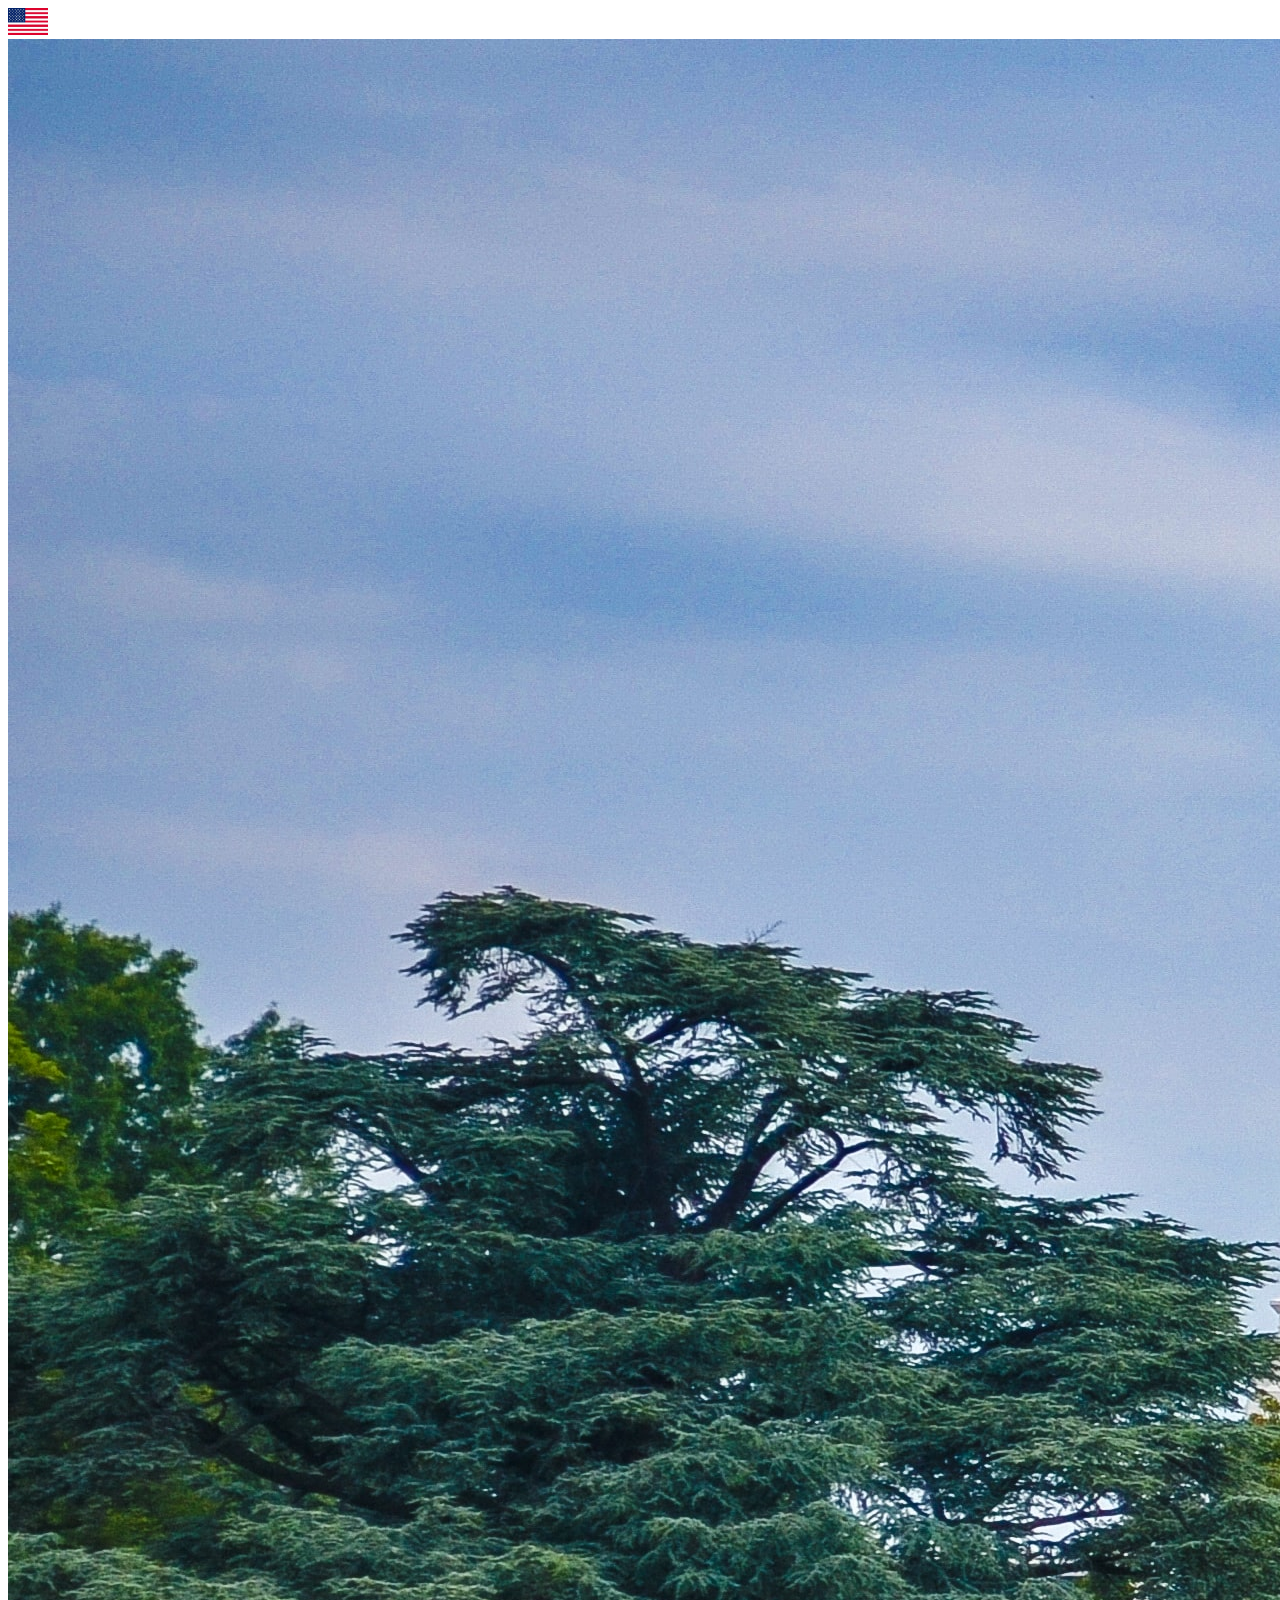
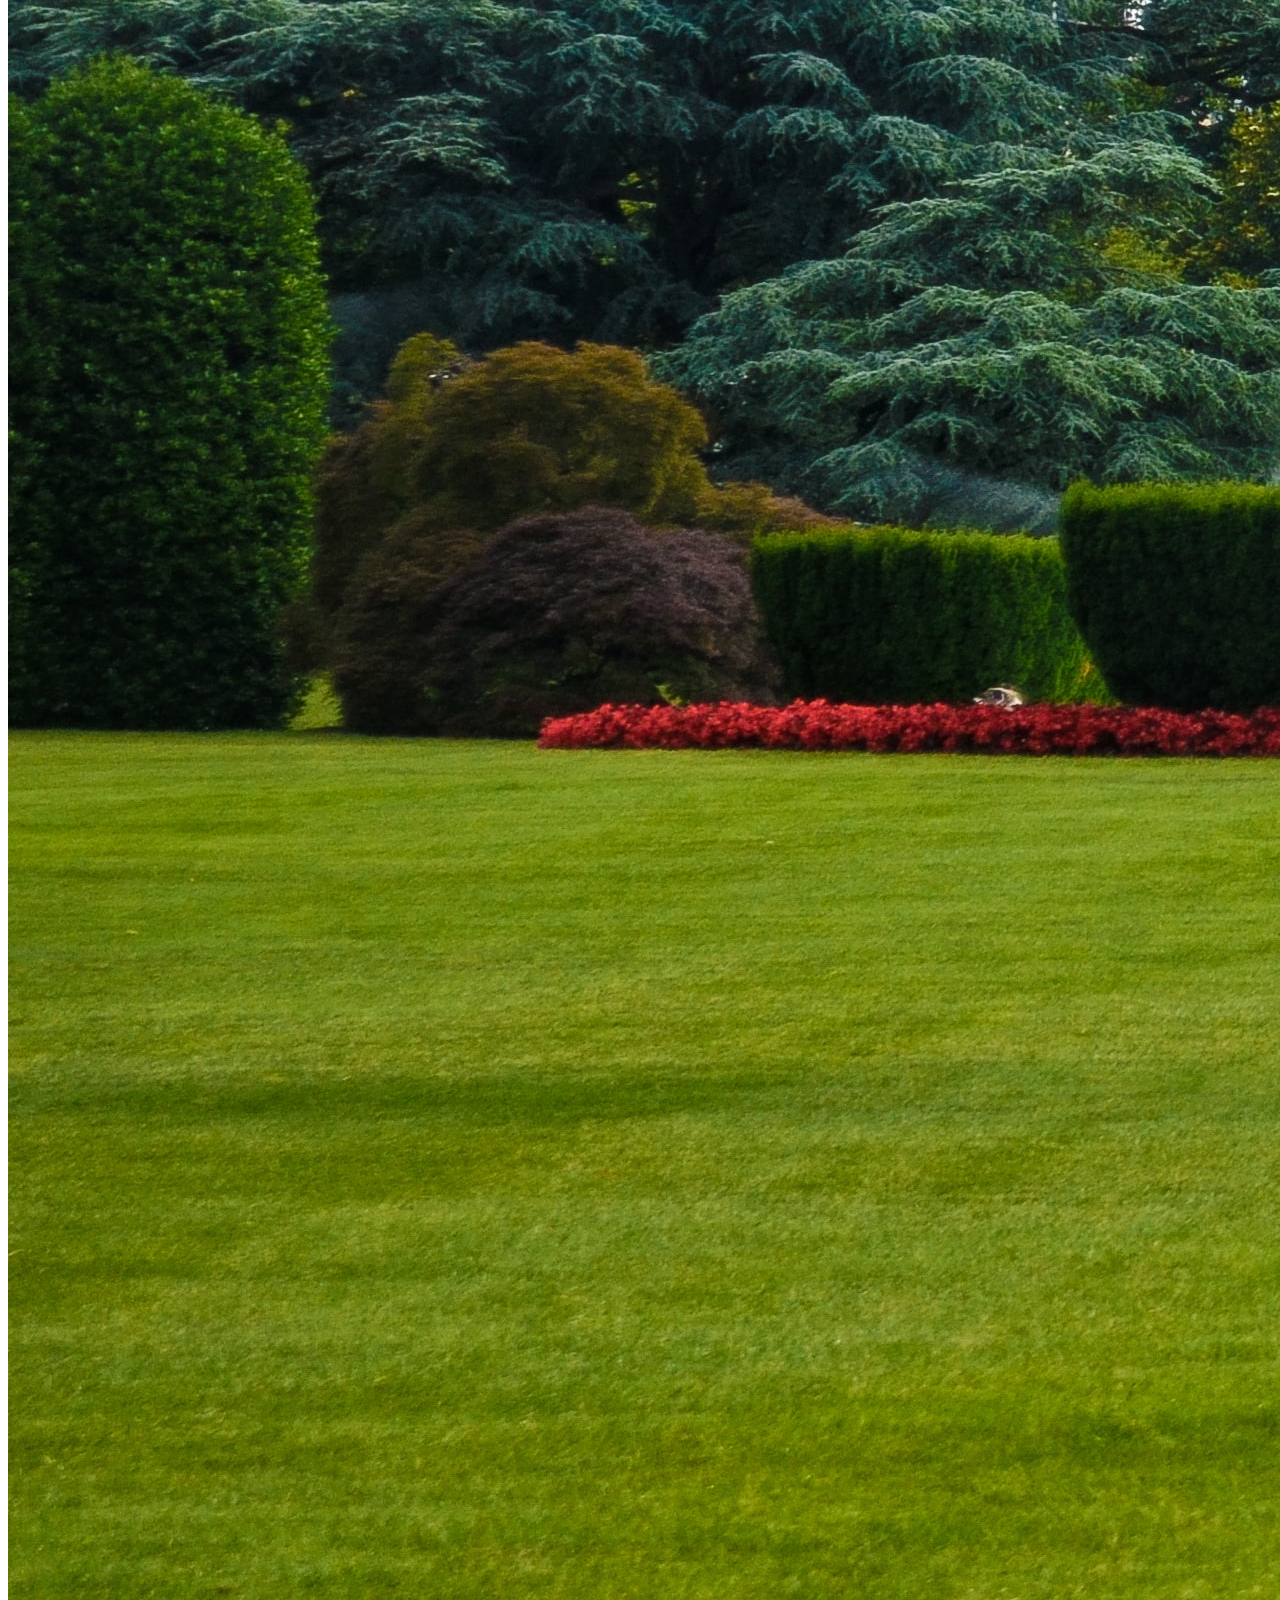
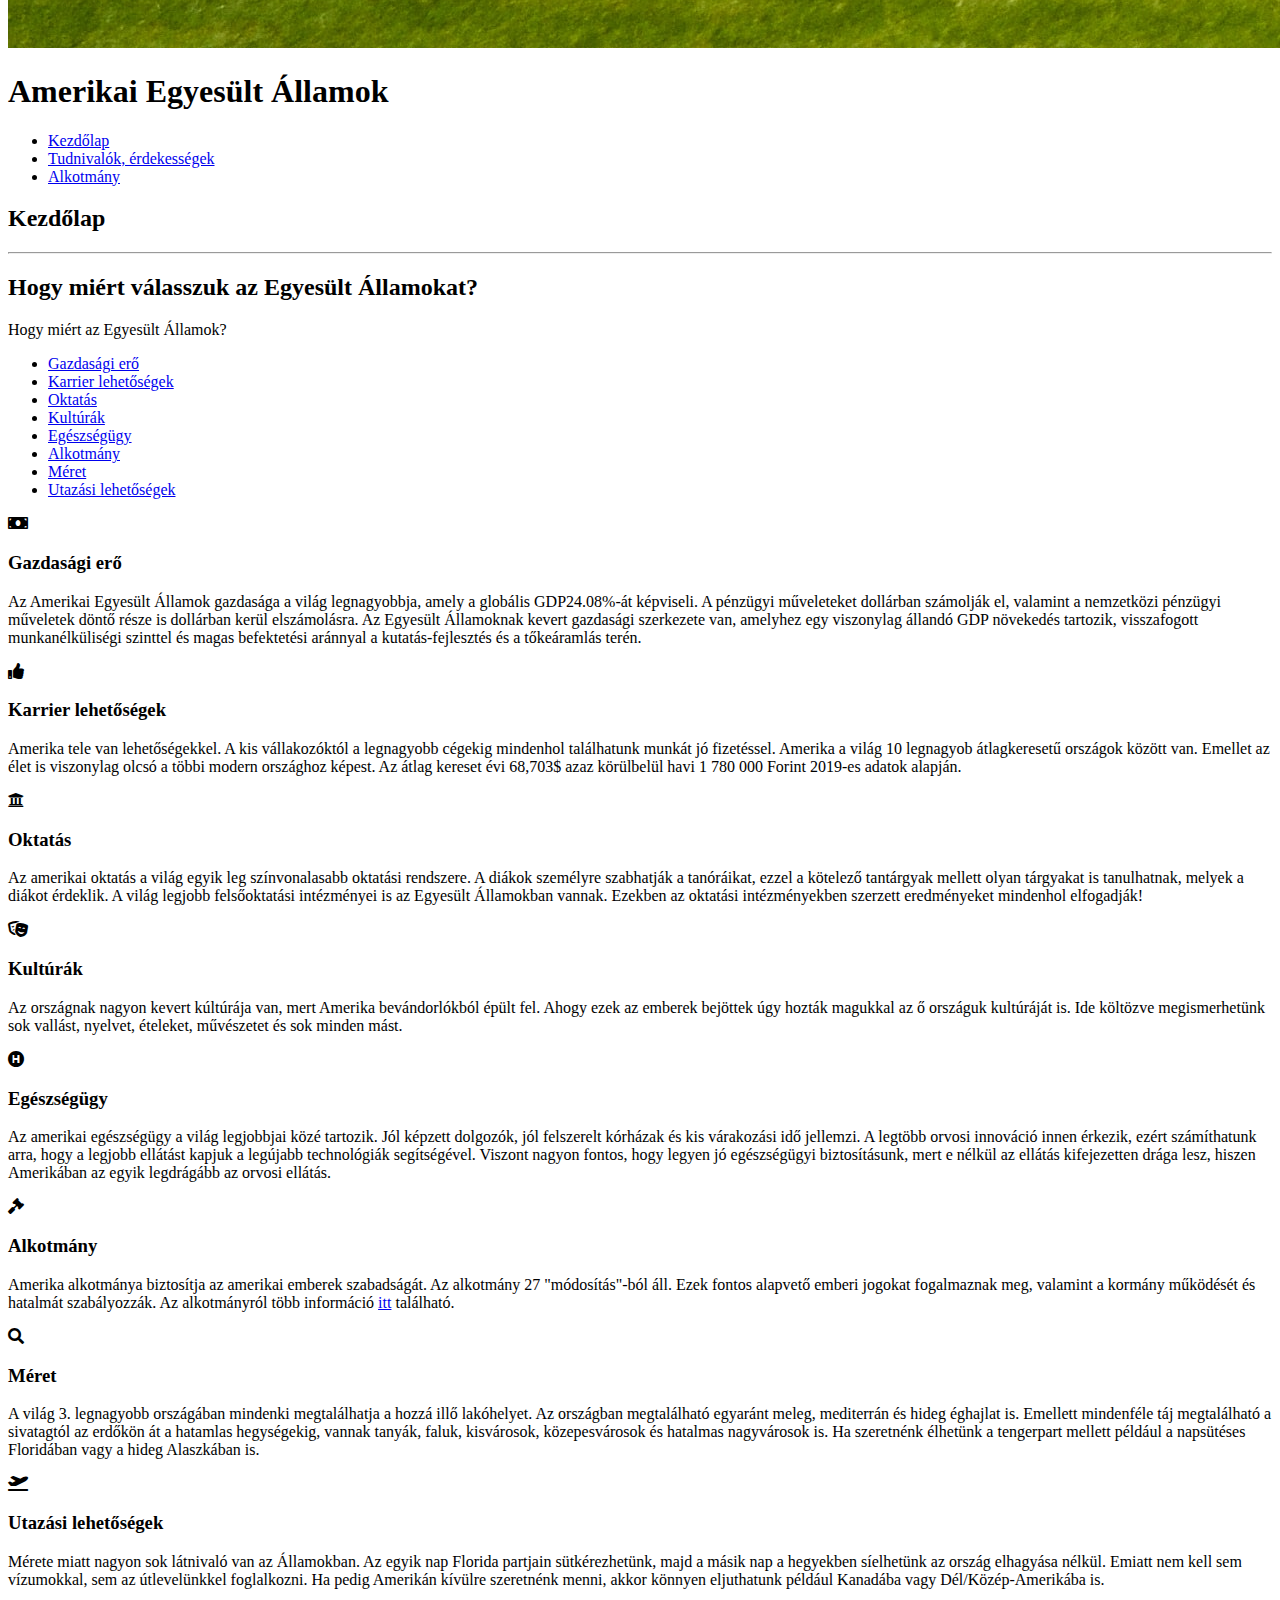
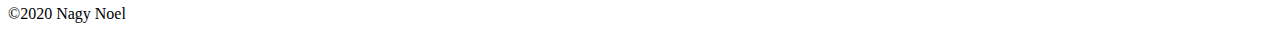
==== index.html @ 4f01f3ea "Style.css hozzáadva, linkelve" ====
<!DOCTYPE html>
<html lang="hu">
<head>
    <meta charset="UTF-8">
    <meta name="viewport" content="width=device-width, initial-scale=1.0">
    <title>USA</title>
    <link rel="stylesheet" href="./fontawesome/css/all.css">
    <link rel="stylesheet" href="style.css">
</head>
<body>
    <div class="header">
        <div class="img_cont">
            <img class="flag" src="img/flag.jpg" alt="Amerikai zászló" width="40">
            <img class="header_img" src="img/header.jpg" alt="Fehérház">
            <div class="overlay"></div>
            <h1 class="page_title">Amerikai Egyesült Államok</h1>
        </div>
    </div>
    <div class="top_nav">
        <ul>
            <li><a href="index.html">Kezdőlap</a></li>
            <li><a href="erdekessegek.html">Tudnivalók, érdekességek</a></li>
            <li><a href="alkotmany.html">Alkotmány</a></li>
        </ul>
    </div>
    <div class="content">
        <h2>Kezdőlap</h2>
        <hr>
        <h2>Hogy miért válasszuk az Egyesült Államokat?</h2>
        <div class="sidebar">
            <p>Hogy miért az Egyesült Államok?</p>
            <ul>
                <li><a href="#gazdasag">Gazdasági erő</a></li>
                <li><a href="#karrier">Karrier lehetőségek</a></li>
                <li><a href="#oktatas">Oktatás</a></li>
                <li><a href="#kulturak">Kultúrák</a></li>
                <li><a href="#egeszsegugy">Egészségügy</a></li>
                <li><a href="#alkotmany">Alkotmány</a></li>
                <li><a href="#meret">Méret</a></li>
                <li><a href="#utazas">Utazási lehetőségek</a></li>
            </ul>
        </div>
        <div class="why_cont">
            <div class="why_item" id="gazdasag">
                <div class="why_head">
                    <i class="fas fa-money-bill"></i><h3>Gazdasági erő</h3>
                </div>
                <div class="why_content">
                    <p>
                        Az Amerikai Egyesült Államok gazdasága a világ legnagyobbja, amely a globális GDP24.08%-át
                        képviseli. A pénzügyi műveleteket dollárban számolják el, valamint a nemzetközi pénzügyi
                        műveletek döntő része is dollárban kerül elszámolásra. Az Egyesült Államoknak kevert
                        gazdasági szerkezete van, amelyhez egy viszonylag állandó GDP növekedés tartozik,
                        visszafogott munkanélküliségi szinttel és magas befektetési aránnyal a kutatás-fejlesztés
                        és a tőkeáramlás terén.
                    </p>
                </div>
            </div>
            <div class="why_item" id="karrier">
                <div class="why_head">
                    <i class="fas fa-thumbs-up"></i><h3>Karrier lehetőségek</h3>
                </div>
                <div class="why_content">
                    <p>
                        Amerika tele van lehetőségekkel. A kis vállakozóktól a legnagyobb cégekig mindenhol
                        találhatunk munkát jó fizetéssel. Amerika a világ 10 legnagyob átlagkeresetű
                        országok között van. Emellet az élet is viszonylag olcsó a többi modern országhoz
                        képest. Az átlag kereset évi 68,703$ azaz körülbelül havi 1 780 000 Forint 2019-es adatok
                        alapján.
                    </p>
                </div>
            </div>
            <div class="why_item" id="oktatas">
                <div class="why_head">
                    <i class="fas fa-university"></i><h3>Oktatás</h3>
                </div>
                <div class="why_content">
                    <p>
                        Az amerikai oktatás a világ egyik leg színvonalasabb oktatási rendszere. A diákok személyre
                        szabhatják a tanóráikat, ezzel a kötelező tantárgyak mellett olyan tárgyakat is tanulhatnak,
                        melyek a diákot érdeklik. A világ legjobb felsőoktatási intézményei is az Egyesült Államokban
                        vannak. Ezekben az oktatási intézményekben szerzett eredményeket mindenhol elfogadják!
                    </p>
                </div>
            </div>
            <div class="why_item" id="kulturak">
                <div class="why_head">
                    <i class="fas fa-theater-masks"></i><h3>Kultúrák</h3>
                </div>
                <div class="why_content">
                    <p>
                        Az országnak nagyon kevert kúltúrája van, mert Amerika bevándorlókból épült fel. Ahogy ezek
                        az emberek bejöttek úgy hozták magukkal az ő országuk kultúráját is. Ide költözve
                        megismerhetünk sok vallást, nyelvet, ételeket, művészetet és sok minden mást.
                    </p>
                </div>
            </div>
            <div class="why_item" id="egeszsegugy">
                <div class="why_head">
                    <i class="fas fa-hospital-symbol"></i><h3>Egészségügy</h3>
                </div>
                <div class="why_content">
                    <p>
                        Az amerikai egészségügy a világ legjobbjai közé tartozik. Jól képzett dolgozók, jól felszerelt
                        kórházak és kis várakozási idő jellemzi. A legtöbb orvosi innováció innen érkezik, ezért
                        számíthatunk arra, hogy a legjobb ellátást kapjuk a legújabb technológiák segítségével.
                        Viszont nagyon fontos, hogy legyen jó egészségügyi biztosításunk, mert e nélkül az ellátás
                        kifejezetten drága lesz, hiszen Amerikában az egyik legdrágább az orvosi ellátás.
                    </p>
                </div>
            </div>
            <div class="why_item" id="alkotmany">
                <div class="why_head">
                    <i class="fas fa-gavel"></i><h3>Alkotmány</h3>
                </div>
                <div class="why_content">
                    <p>
                        Amerika alkotmánya biztosítja az amerikai emberek szabadságát. Az alkotmány 27 
                        "módosítás"-ból áll. Ezek fontos alapvető emberi jogokat fogalmaznak meg, valamint a
                        kormány működését és hatalmát szabályozzák. Az alkotmányról több információ <a href="alkotmany.html">itt</a> található.
                    </p>
                </div>
            </div>
            <div class="why_item" id="meret">
                <div class="why_head">
                    <i class="fas fa-search"></i><h3>Méret</h3>
                </div>
                <div class="why_content">
                    <p>
                        A világ 3. legnagyobb országában mindenki megtalálhatja a hozzá illő lakóhelyet. Az országban
                        megtalálható egyaránt meleg, mediterrán és hideg éghajlat is. Emellett mindenféle táj
                        megtalálható a sivatagtól az erdőkön át a hatamlas hegységekig, vannak tanyák, faluk,
                        kisvárosok, közepesvárosok és hatalmas nagyvárosok is. Ha szeretnénk élhetünk a tengerpart
                        mellett például a napsütéses Floridában vagy a hideg Alaszkában is.
                    </p>
                </div>
            </div>
            <div class="why_item" id="utazas">
                <div class="why_head">
                    <i class="fas fa-plane-departure"></i><h3>Utazási lehetőségek</h3>
                </div>
                <div class="why_content">
                    <p>
                        Mérete miatt nagyon sok látnivaló van az Államokban. Az egyik nap Florida partjain
                        sütkérezhetünk, majd a másik nap a hegyekben síelhetünk az ország elhagyása nélkül. Emiatt
                        nem kell sem vízumokkal, sem az útlevelünkkel foglalkozni. Ha pedig Amerikán kívülre
                        szeretnénk menni, akkor könnyen eljuthatunk például Kanadába vagy Dél/Közép-Amerikába is.
                    </p>
                </div>
            </div>
        </div>
    </div>
    <div class="footer">
        <p>&copy;2020 Nagy Noel</p>
    </div>
</body>
</html>
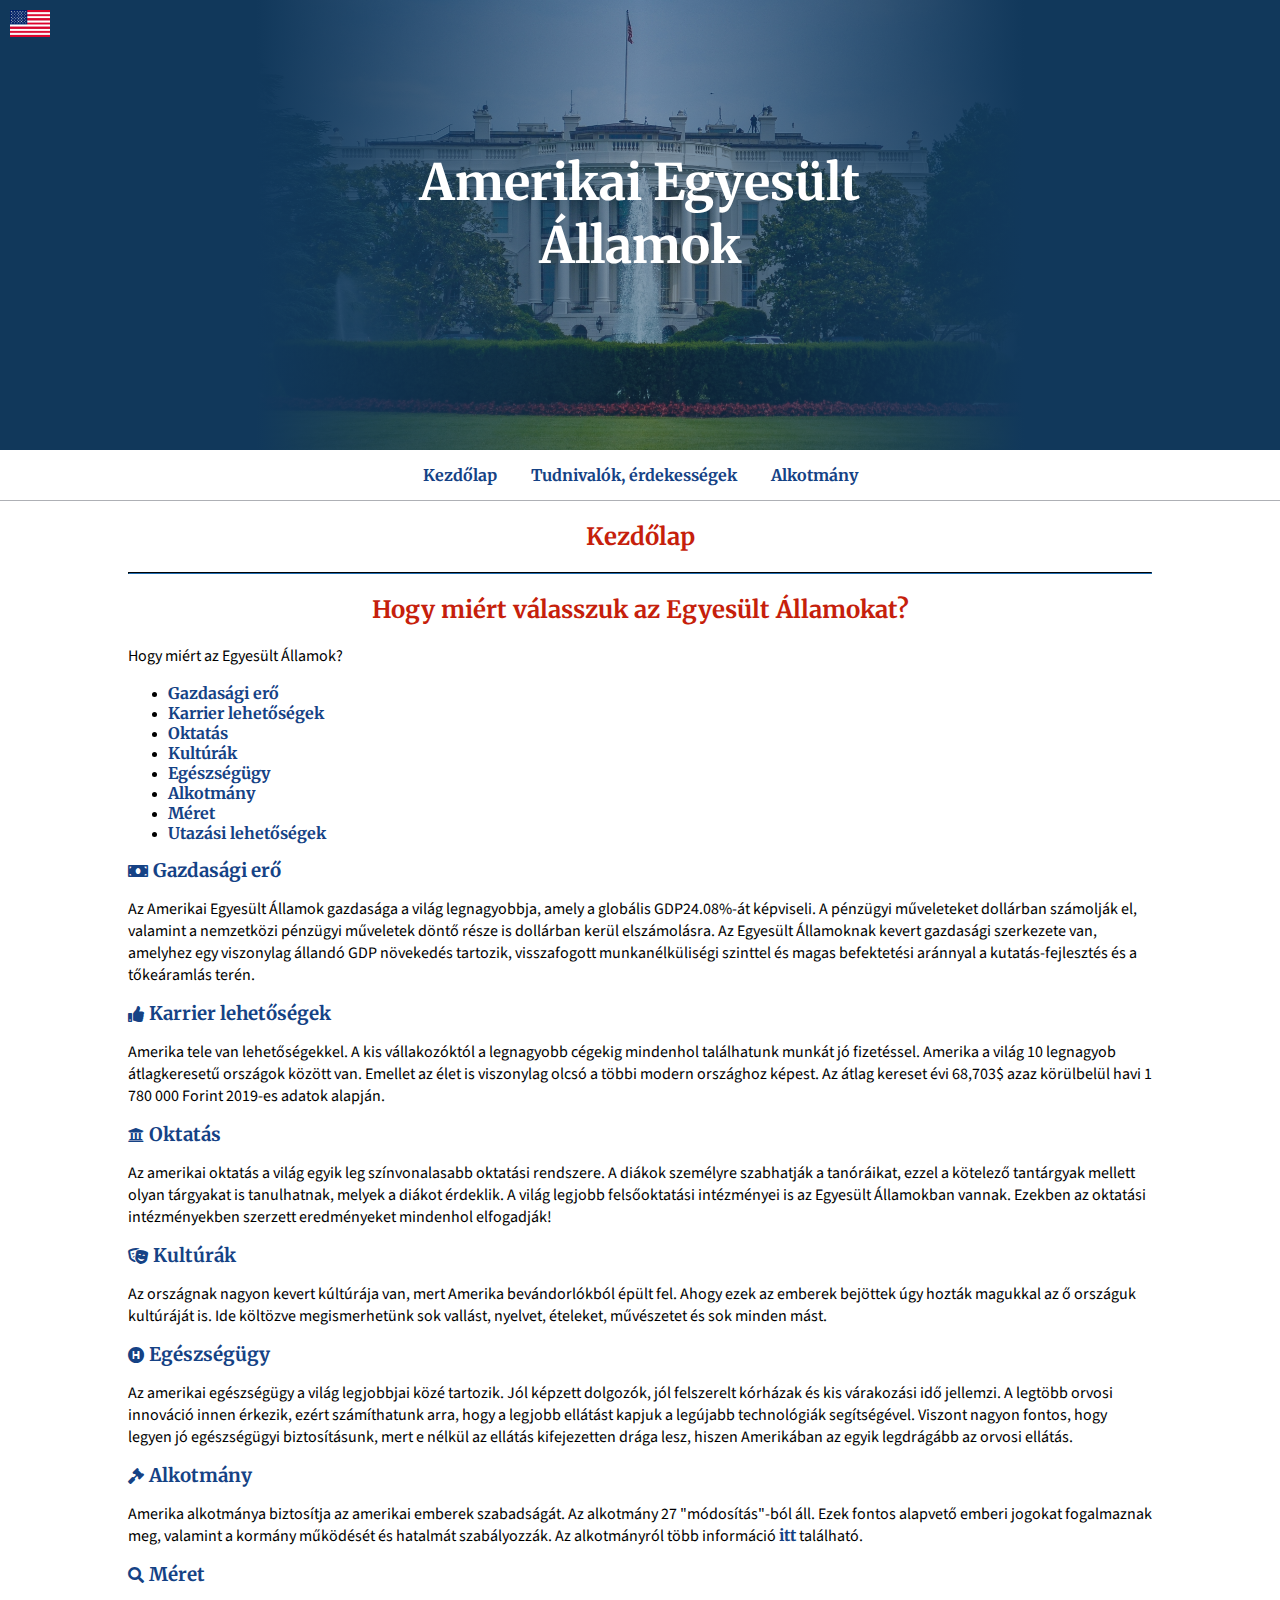
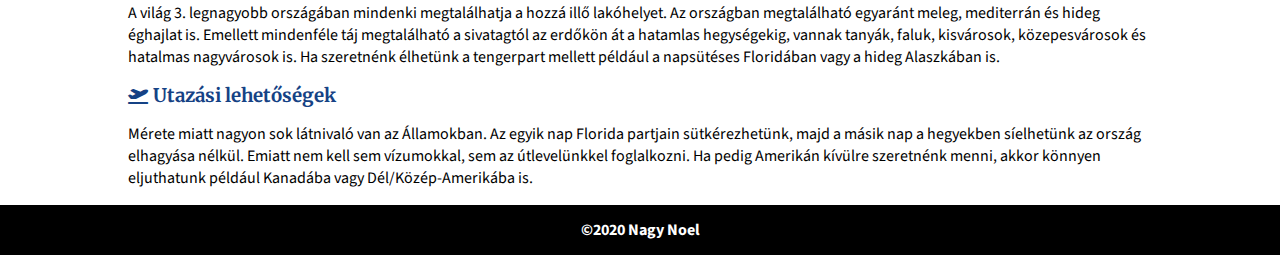
==== commit f267a28d: "Felső navigáció megformázva" ====
--- a/index.html
+++ b/index.html
@@ -16,13 +16,13 @@
             <h1 class="page_title">Amerikai Egyesült Államok</h1>
         </div>
     </div>
-    <div class="top_nav">
+    <nav class="top_nav">
         <ul>
             <li><a href="index.html">Kezdőlap</a></li>
             <li><a href="erdekessegek.html">Tudnivalók, érdekességek</a></li>
             <li><a href="alkotmany.html">Alkotmány</a></li>
         </ul>
-    </div>
+    </nav>
     <div class="content">
         <h2>Kezdőlap</h2>
         <hr>
--- a/style.css
+++ b/style.css
@@ -0,0 +1,136 @@
+/*imports*/
+@import url('https://fonts.googleapis.com/css2?family=Merriweather:wght@400;700&display=swap');
+@import url('https://fonts.googleapis.com/css2?family=Source+Sans+Pro:ital,wght@0,400;0,700;1,400&display=swap');
+
+/*Global*/
+body{
+    background-color: #fff;
+    margin: 0px;
+    padding: 0px;
+}
+
+h1{
+    color: #fff;
+    font-size: 50px;
+}
+
+h1, h2, h3, a{
+    font-family: 'Merriweather', serif;
+    font-weight: bold;
+}
+
+h2{
+    color: #C61F0C;
+    text-align: center;
+}
+
+h3, i, a{
+    color: #154285;
+}
+
+h3, i{
+    display: inline;
+}
+
+i{
+    padding-right: 5px;
+}
+
+a{
+    text-decoration: none;
+}
+
+hr{
+    border-color: #11385B;
+}
+
+p{
+    font-family: 'Source Sans Pro', sans-serif;
+}
+
+.content{
+    margin: 10px 10%;
+}
+
+/*Header*/
+
+.header{
+    position: relative;
+    text-align: center;
+    height: 50vh;
+}
+
+.header .img_cont .page_title{
+    position: absolute;
+    top: 40%;
+    left: 50%;
+    transform: translate(-50%, -50%);
+}
+
+.header .img_cont .header_img{
+    height: 50vh;
+    width: 100%;
+    margin: auto;
+    object-fit: cover;
+}
+
+
+.header .img_cont .overlay{
+    width: 100%;
+    height: 100%;
+    position: absolute;
+    top: 0;
+    left: 0;
+    right: 0;
+    background: rgb(17,56,91);
+    background: linear-gradient(90deg, rgba(17,56,91,1) 0%, rgba(17,56,91,1) 20%, rgba(17,56,91,0.5) 50%, rgba(17,56,91,1) 80%, rgba(17,56,91,1) 100%);
+}
+
+.header .img_cont .flag{
+    position: absolute;
+    top: 10px;
+    left: 10px;
+    z-index: 2;
+}
+
+/*Top Nav*/
+nav{
+    text-align: center;
+}
+
+nav ul{
+    list-style-type: none;
+    border-bottom: 1px solid #aeb0b5;
+    overflow: hidden;
+    margin: auto;
+    width: 100%;
+    padding: 0px;
+}
+
+nav li{
+    display: inline;
+}
+
+nav li a{
+    display: inline-block;
+    padding: 15px;
+    background-color: white;
+}
+
+/*Footer*/
+
+.footer{
+    width: 100%;
+    height: 50px;
+    background-color: black;
+    color: white;
+    text-align: center;
+}
+
+.footer p{
+    position: relative;
+    top: 50%;
+    left: 50%;
+    transform: translate(-50%, -50%);
+    font-weight: bold;
+}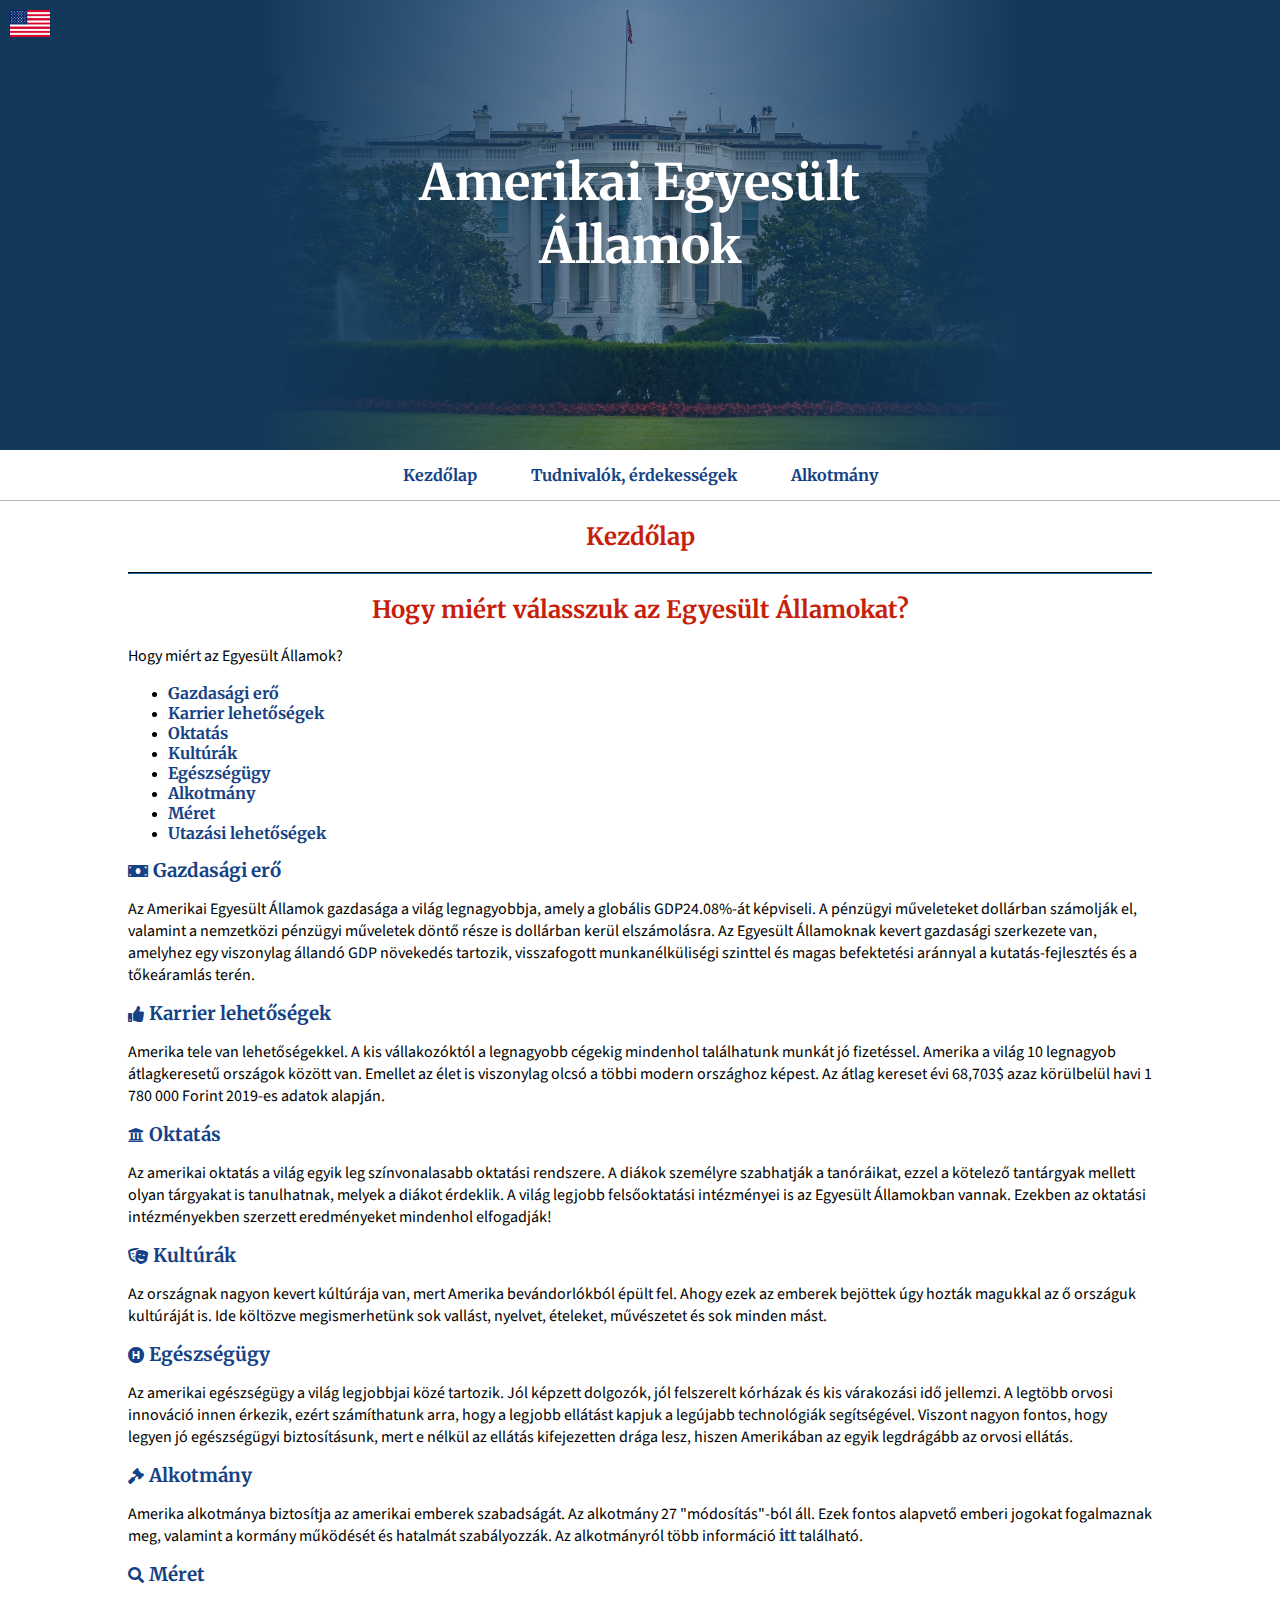
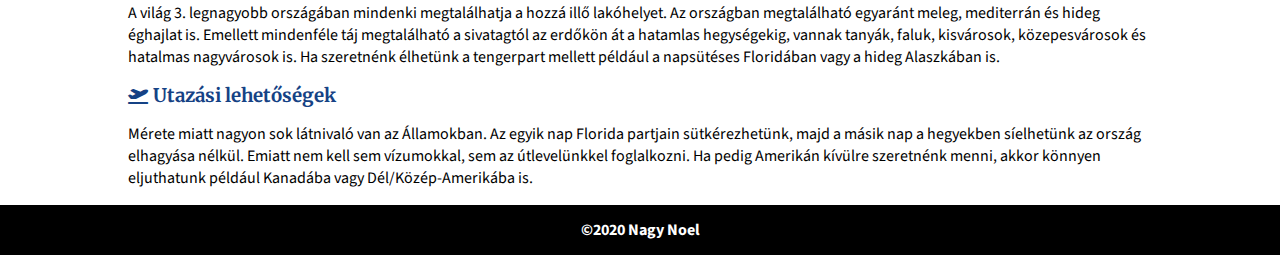
==== commit fda639fc: "Kezdőlap css hozzáadva" ====
--- a/index.html
+++ b/index.html
@@ -6,6 +6,7 @@
     <title>USA</title>
     <link rel="stylesheet" href="./fontawesome/css/all.css">
     <link rel="stylesheet" href="style.css">
+    <link rel="stylesheet" href="css/home.css">
 </head>
 <body>
     <div class="header">
--- a/style.css
+++ b/style.css
@@ -101,20 +101,25 @@
 nav ul{
     list-style-type: none;
     border-bottom: 1px solid #aeb0b5;
-    overflow: hidden;
-    margin: auto;
+    margin: 0px;
     width: 100%;
     padding: 0px;
 }
 
 nav li{
     display: inline;
+    padding: 10px 10px 0 10px;
 }
 
 nav li a{
     display: inline-block;
-    padding: 15px;
+    padding: 15px 15px 9px 15px;
     background-color: white;
+    border-bottom: 6px solid white;
+}
+
+nav ul li a:hover{
+    border-bottom: 6px solid #02c1e7;
 }
 
 /*Footer*/
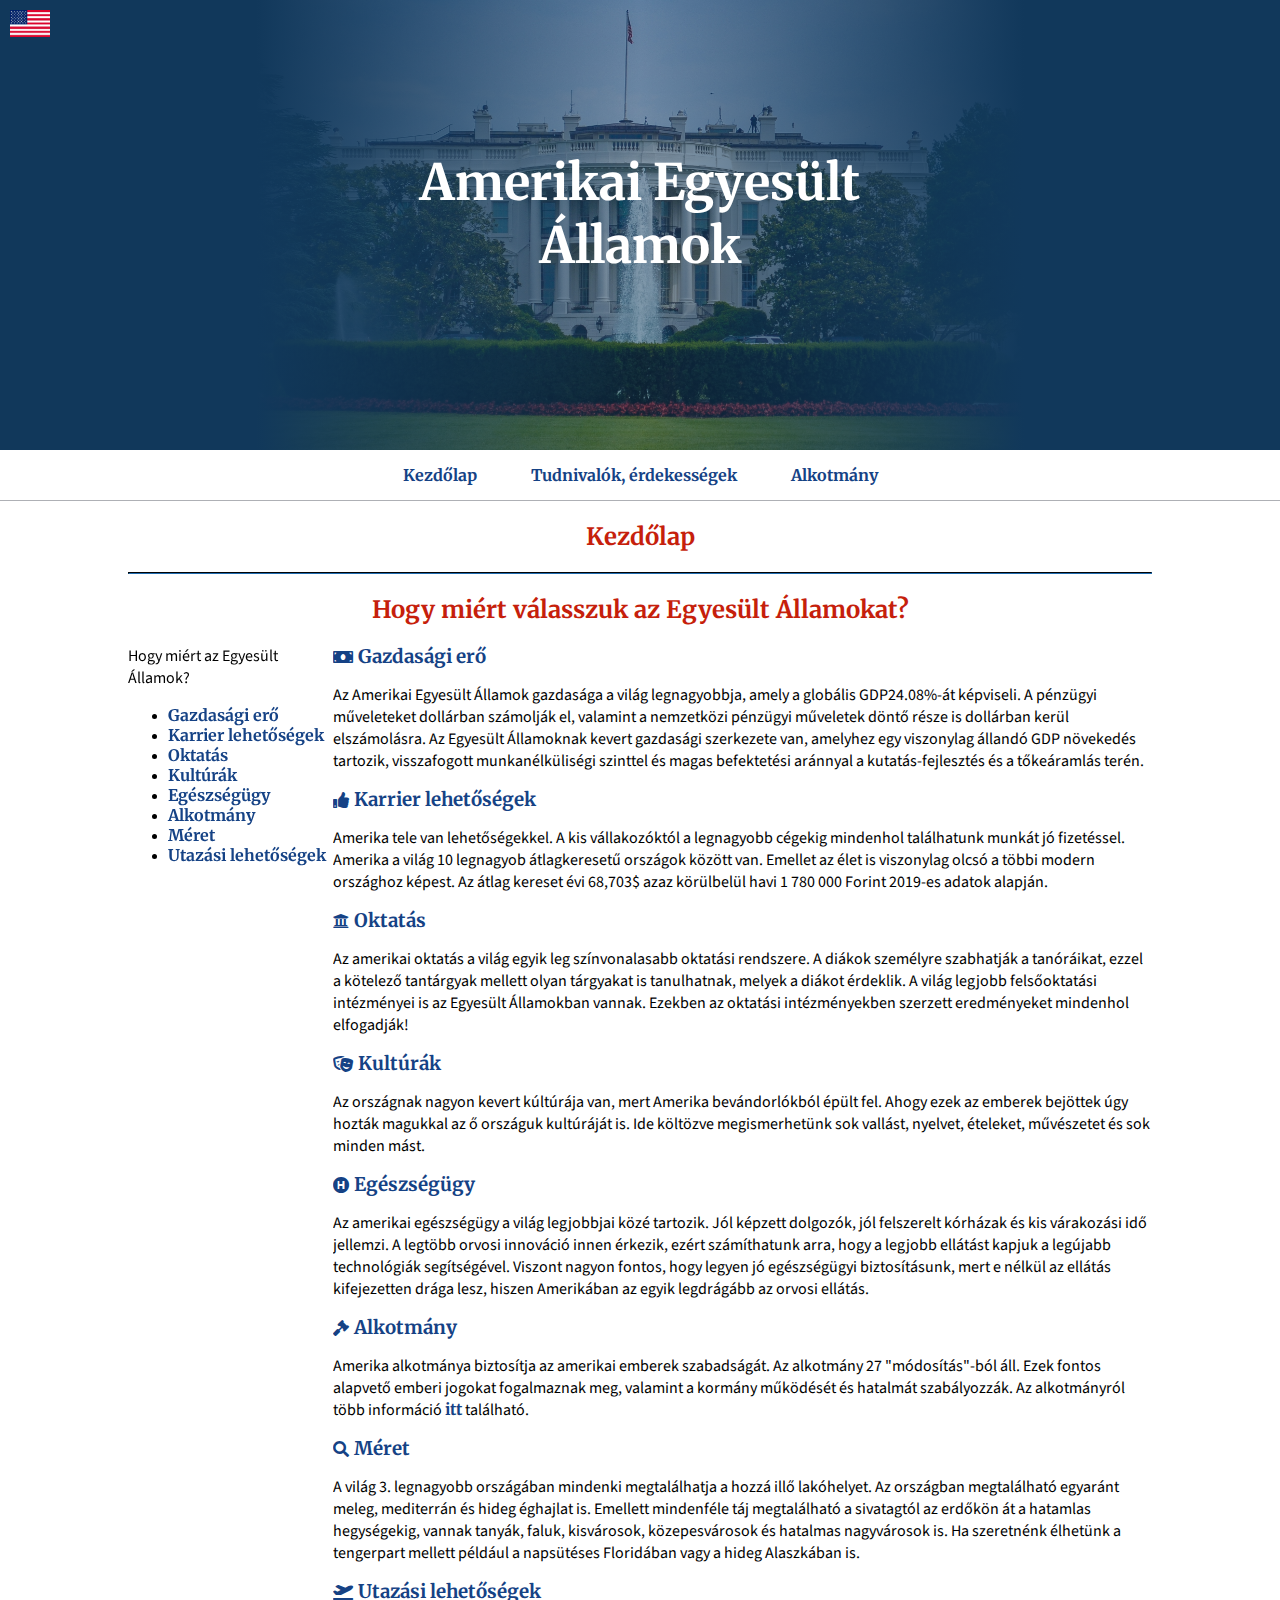
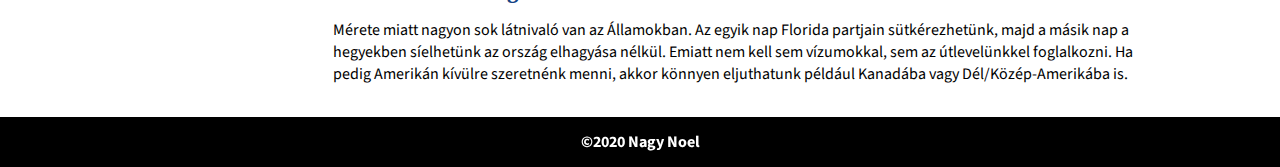
==== commit 77f52e17: "Sticky sidebar megformázva" ====
--- a/index.html
+++ b/index.html
@@ -28,125 +28,127 @@
         <h2>Kezdőlap</h2>
         <hr>
         <h2>Hogy miért válasszuk az Egyesült Államokat?</h2>
-        <div class="sidebar">
-            <p>Hogy miért az Egyesült Államok?</p>
-            <ul>
-                <li><a href="#gazdasag">Gazdasági erő</a></li>
-                <li><a href="#karrier">Karrier lehetőségek</a></li>
-                <li><a href="#oktatas">Oktatás</a></li>
-                <li><a href="#kulturak">Kultúrák</a></li>
-                <li><a href="#egeszsegugy">Egészségügy</a></li>
-                <li><a href="#alkotmany">Alkotmány</a></li>
-                <li><a href="#meret">Méret</a></li>
-                <li><a href="#utazas">Utazási lehetőségek</a></li>
-            </ul>
-        </div>
-        <div class="why_cont">
-            <div class="why_item" id="gazdasag">
-                <div class="why_head">
-                    <i class="fas fa-money-bill"></i><h3>Gazdasági erő</h3>
+        <div class="reasons">
+            <div class="sidebar">
+                <p>Hogy miért az Egyesült Államok?</p>
+                <ul>
+                    <li><a href="#gazdasag">Gazdasági erő</a></li>
+                    <li><a href="#karrier">Karrier lehetőségek</a></li>
+                    <li><a href="#oktatas">Oktatás</a></li>
+                    <li><a href="#kulturak">Kultúrák</a></li>
+                    <li><a href="#egeszsegugy">Egészségügy</a></li>
+                    <li><a href="#alkotmany">Alkotmány</a></li>
+                    <li><a href="#meret">Méret</a></li>
+                    <li><a href="#utazas">Utazási lehetőségek</a></li>
+                </ul>
+            </div>
+            <div class="why_cont">
+                <div class="why_item" id="gazdasag">
+                    <div class="why_head">
+                        <i class="fas fa-money-bill"></i><h3>Gazdasági erő</h3>
+                    </div>
+                    <div class="why_content">
+                        <p>
+                            Az Amerikai Egyesült Államok gazdasága a világ legnagyobbja, amely a globális GDP24.08%-át
+                            képviseli. A pénzügyi műveleteket dollárban számolják el, valamint a nemzetközi pénzügyi
+                            műveletek döntő része is dollárban kerül elszámolásra. Az Egyesült Államoknak kevert
+                            gazdasági szerkezete van, amelyhez egy viszonylag állandó GDP növekedés tartozik,
+                            visszafogott munkanélküliségi szinttel és magas befektetési aránnyal a kutatás-fejlesztés
+                            és a tőkeáramlás terén.
+                        </p>
+                    </div>
                 </div>
-                <div class="why_content">
-                    <p>
-                        Az Amerikai Egyesült Államok gazdasága a világ legnagyobbja, amely a globális GDP24.08%-át
-                        képviseli. A pénzügyi műveleteket dollárban számolják el, valamint a nemzetközi pénzügyi
-                        műveletek döntő része is dollárban kerül elszámolásra. Az Egyesült Államoknak kevert
-                        gazdasági szerkezete van, amelyhez egy viszonylag állandó GDP növekedés tartozik,
-                        visszafogott munkanélküliségi szinttel és magas befektetési aránnyal a kutatás-fejlesztés
-                        és a tőkeáramlás terén.
-                    </p>
+                <div class="why_item" id="karrier">
+                    <div class="why_head">
+                        <i class="fas fa-thumbs-up"></i><h3>Karrier lehetőségek</h3>
+                    </div>
+                    <div class="why_content">
+                        <p>
+                            Amerika tele van lehetőségekkel. A kis vállakozóktól a legnagyobb cégekig mindenhol
+                            találhatunk munkát jó fizetéssel. Amerika a világ 10 legnagyob átlagkeresetű
+                            országok között van. Emellet az élet is viszonylag olcsó a többi modern országhoz
+                            képest. Az átlag kereset évi 68,703$ azaz körülbelül havi 1 780 000 Forint 2019-es adatok
+                            alapján.
+                        </p>
+                    </div>
                 </div>
-            </div>
-            <div class="why_item" id="karrier">
-                <div class="why_head">
-                    <i class="fas fa-thumbs-up"></i><h3>Karrier lehetőségek</h3>
+                <div class="why_item" id="oktatas">
+                    <div class="why_head">
+                        <i class="fas fa-university"></i><h3>Oktatás</h3>
+                    </div>
+                    <div class="why_content">
+                        <p>
+                            Az amerikai oktatás a világ egyik leg színvonalasabb oktatási rendszere. A diákok személyre
+                            szabhatják a tanóráikat, ezzel a kötelező tantárgyak mellett olyan tárgyakat is tanulhatnak,
+                            melyek a diákot érdeklik. A világ legjobb felsőoktatási intézményei is az Egyesült Államokban
+                            vannak. Ezekben az oktatási intézményekben szerzett eredményeket mindenhol elfogadják!
+                        </p>
+                    </div>
                 </div>
-                <div class="why_content">
-                    <p>
-                        Amerika tele van lehetőségekkel. A kis vállakozóktól a legnagyobb cégekig mindenhol
-                        találhatunk munkát jó fizetéssel. Amerika a világ 10 legnagyob átlagkeresetű
-                        országok között van. Emellet az élet is viszonylag olcsó a többi modern országhoz
-                        képest. Az átlag kereset évi 68,703$ azaz körülbelül havi 1 780 000 Forint 2019-es adatok
-                        alapján.
-                    </p>
+                <div class="why_item" id="kulturak">
+                    <div class="why_head">
+                        <i class="fas fa-theater-masks"></i><h3>Kultúrák</h3>
+                    </div>
+                    <div class="why_content">
+                        <p>
+                            Az országnak nagyon kevert kúltúrája van, mert Amerika bevándorlókból épült fel. Ahogy ezek
+                            az emberek bejöttek úgy hozták magukkal az ő országuk kultúráját is. Ide költözve
+                            megismerhetünk sok vallást, nyelvet, ételeket, művészetet és sok minden mást.
+                        </p>
+                    </div>
                 </div>
-            </div>
-            <div class="why_item" id="oktatas">
-                <div class="why_head">
-                    <i class="fas fa-university"></i><h3>Oktatás</h3>
+                <div class="why_item" id="egeszsegugy">
+                    <div class="why_head">
+                        <i class="fas fa-hospital-symbol"></i><h3>Egészségügy</h3>
+                    </div>
+                    <div class="why_content">
+                        <p>
+                            Az amerikai egészségügy a világ legjobbjai közé tartozik. Jól képzett dolgozók, jól felszerelt
+                            kórházak és kis várakozási idő jellemzi. A legtöbb orvosi innováció innen érkezik, ezért
+                            számíthatunk arra, hogy a legjobb ellátást kapjuk a legújabb technológiák segítségével.
+                            Viszont nagyon fontos, hogy legyen jó egészségügyi biztosításunk, mert e nélkül az ellátás
+                            kifejezetten drága lesz, hiszen Amerikában az egyik legdrágább az orvosi ellátás.
+                        </p>
+                    </div>
                 </div>
-                <div class="why_content">
-                    <p>
-                        Az amerikai oktatás a világ egyik leg színvonalasabb oktatási rendszere. A diákok személyre
-                        szabhatják a tanóráikat, ezzel a kötelező tantárgyak mellett olyan tárgyakat is tanulhatnak,
-                        melyek a diákot érdeklik. A világ legjobb felsőoktatási intézményei is az Egyesült Államokban
-                        vannak. Ezekben az oktatási intézményekben szerzett eredményeket mindenhol elfogadják!
-                    </p>
+                <div class="why_item" id="alkotmany">
+                    <div class="why_head">
+                        <i class="fas fa-gavel"></i><h3>Alkotmány</h3>
+                    </div>
+                    <div class="why_content">
+                        <p>
+                            Amerika alkotmánya biztosítja az amerikai emberek szabadságát. Az alkotmány 27 
+                            "módosítás"-ból áll. Ezek fontos alapvető emberi jogokat fogalmaznak meg, valamint a
+                            kormány működését és hatalmát szabályozzák. Az alkotmányról több információ <a href="alkotmany.html">itt</a> található.
+                        </p>
+                    </div>
                 </div>
-            </div>
-            <div class="why_item" id="kulturak">
-                <div class="why_head">
-                    <i class="fas fa-theater-masks"></i><h3>Kultúrák</h3>
+                <div class="why_item" id="meret">
+                    <div class="why_head">
+                        <i class="fas fa-search"></i><h3>Méret</h3>
+                    </div>
+                    <div class="why_content">
+                        <p>
+                            A világ 3. legnagyobb országában mindenki megtalálhatja a hozzá illő lakóhelyet. Az országban
+                            megtalálható egyaránt meleg, mediterrán és hideg éghajlat is. Emellett mindenféle táj
+                            megtalálható a sivatagtól az erdőkön át a hatamlas hegységekig, vannak tanyák, faluk,
+                            kisvárosok, közepesvárosok és hatalmas nagyvárosok is. Ha szeretnénk élhetünk a tengerpart
+                            mellett például a napsütéses Floridában vagy a hideg Alaszkában is.
+                        </p>
+                    </div>
                 </div>
-                <div class="why_content">
-                    <p>
-                        Az országnak nagyon kevert kúltúrája van, mert Amerika bevándorlókból épült fel. Ahogy ezek
-                        az emberek bejöttek úgy hozták magukkal az ő országuk kultúráját is. Ide költözve
-                        megismerhetünk sok vallást, nyelvet, ételeket, művészetet és sok minden mást.
-                    </p>
-                </div>
-            </div>
-            <div class="why_item" id="egeszsegugy">
-                <div class="why_head">
-                    <i class="fas fa-hospital-symbol"></i><h3>Egészségügy</h3>
-                </div>
-                <div class="why_content">
-                    <p>
-                        Az amerikai egészségügy a világ legjobbjai közé tartozik. Jól képzett dolgozók, jól felszerelt
-                        kórházak és kis várakozási idő jellemzi. A legtöbb orvosi innováció innen érkezik, ezért
-                        számíthatunk arra, hogy a legjobb ellátást kapjuk a legújabb technológiák segítségével.
-                        Viszont nagyon fontos, hogy legyen jó egészségügyi biztosításunk, mert e nélkül az ellátás
-                        kifejezetten drága lesz, hiszen Amerikában az egyik legdrágább az orvosi ellátás.
-                    </p>
-                </div>
-            </div>
-            <div class="why_item" id="alkotmany">
-                <div class="why_head">
-                    <i class="fas fa-gavel"></i><h3>Alkotmány</h3>
-                </div>
-                <div class="why_content">
-                    <p>
-                        Amerika alkotmánya biztosítja az amerikai emberek szabadságát. Az alkotmány 27 
-                        "módosítás"-ból áll. Ezek fontos alapvető emberi jogokat fogalmaznak meg, valamint a
-                        kormány működését és hatalmát szabályozzák. Az alkotmányról több információ <a href="alkotmany.html">itt</a> található.
-                    </p>
-                </div>
-            </div>
-            <div class="why_item" id="meret">
-                <div class="why_head">
-                    <i class="fas fa-search"></i><h3>Méret</h3>
-                </div>
-                <div class="why_content">
-                    <p>
-                        A világ 3. legnagyobb országában mindenki megtalálhatja a hozzá illő lakóhelyet. Az országban
-                        megtalálható egyaránt meleg, mediterrán és hideg éghajlat is. Emellett mindenféle táj
-                        megtalálható a sivatagtól az erdőkön át a hatamlas hegységekig, vannak tanyák, faluk,
-                        kisvárosok, közepesvárosok és hatalmas nagyvárosok is. Ha szeretnénk élhetünk a tengerpart
-                        mellett például a napsütéses Floridában vagy a hideg Alaszkában is.
-                    </p>
-                </div>
-            </div>
-            <div class="why_item" id="utazas">
-                <div class="why_head">
-                    <i class="fas fa-plane-departure"></i><h3>Utazási lehetőségek</h3>
-                </div>
-                <div class="why_content">
-                    <p>
-                        Mérete miatt nagyon sok látnivaló van az Államokban. Az egyik nap Florida partjain
-                        sütkérezhetünk, majd a másik nap a hegyekben síelhetünk az ország elhagyása nélkül. Emiatt
-                        nem kell sem vízumokkal, sem az útlevelünkkel foglalkozni. Ha pedig Amerikán kívülre
-                        szeretnénk menni, akkor könnyen eljuthatunk például Kanadába vagy Dél/Közép-Amerikába is.
-                    </p>
+                <div class="why_item" id="utazas">
+                    <div class="why_head">
+                        <i class="fas fa-plane-departure"></i><h3>Utazási lehetőségek</h3>
+                    </div>
+                    <div class="why_content">
+                        <p>
+                            Mérete miatt nagyon sok látnivaló van az Államokban. Az egyik nap Florida partjain
+                            sütkérezhetünk, majd a másik nap a hegyekben síelhetünk az ország elhagyása nélkül. Emiatt
+                            nem kell sem vízumokkal, sem az útlevelünkkel foglalkozni. Ha pedig Amerikán kívülre
+                            szeretnénk menni, akkor könnyen eljuthatunk például Kanadába vagy Dél/Közép-Amerikába is.
+                        </p>
+                    </div>
                 </div>
             </div>
         </div>
--- a/css/home.css
+++ b/css/home.css
@@ -0,0 +1,26 @@
+/*Home page css*/
+/*Sidebar*/
+
+.sidebar{
+    position: -webkit-sticky;
+    position: sticky;
+    top: 0px;
+    float:left;
+    width:20%;
+    overflow:hidden;
+    height: 100%;
+}
+
+.sidebar p{
+    margin-top: 0;
+}
+
+.why_cont{
+    float:left;
+    width:80%;
+    overflow:hidden;
+}
+
+.reasons{
+    display: flex;
+}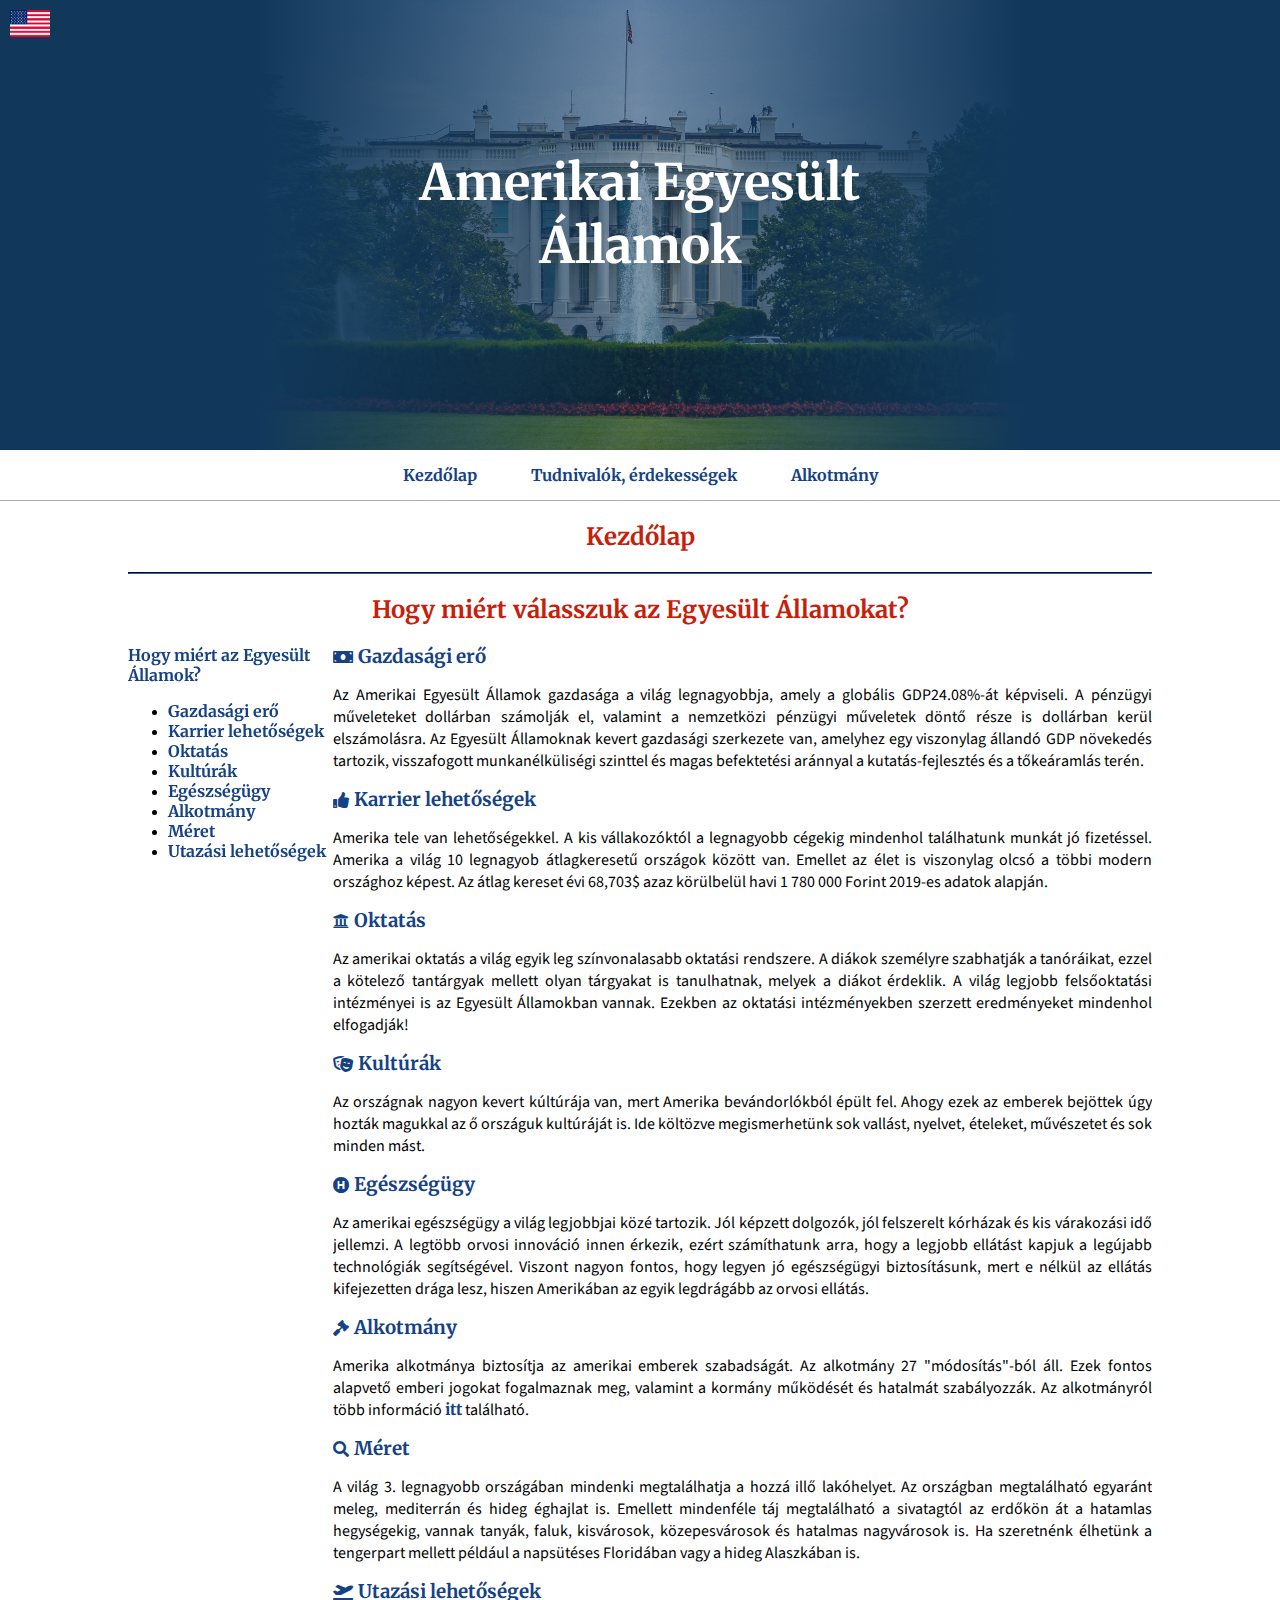
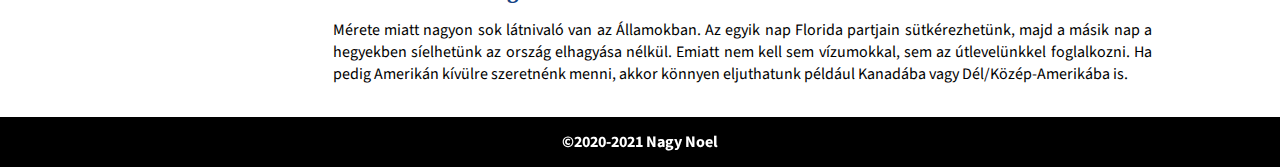
==== commit 5f78ad01: "Footer copyright frissítve" ====
--- a/index.html
+++ b/index.html
@@ -154,7 +154,7 @@
         </div>
     </div>
     <div class="footer">
-        <p>&copy;2020 Nagy Noel</p>
+        <p>&copy;2020-2021 Nagy Noel</p>
     </div>
 </body>
 </html>--- a/style.css
+++ b/style.css
@@ -3,6 +3,10 @@
 @import url('https://fonts.googleapis.com/css2?family=Source+Sans+Pro:ital,wght@0,400;0,700;1,400&display=swap');
 
 /*Global*/
+html{
+    scroll-behavior: smooth;
+}
+
 body{
     background-color: #fff;
     margin: 0px;
@@ -138,4 +142,47 @@
     left: 50%;
     transform: translate(-50%, -50%);
     font-weight: bold;
+}
+
+/*Table*/
+table, td, th{
+    border: 1px solid black;
+}
+
+table{
+    border-collapse: collapse;
+    width: auto;
+    margin: auto;
+    font-family: 'Source Sans Pro', sans-serif;
+}
+
+table tr td:nth-child(2){
+    text-align: right;
+}
+
+table caption{
+    font-weight: bold;
+    padding: 10px;
+}
+
+/*trimgl -- text right image left*/
+.trimgl{
+    width: 100%;
+    padding: 2px;
+    overflow: auto;
+    display: flex;
+    align-items: center;
+}
+
+.trimgl p{
+    object-fit: contain;
+    padding: 20px;
+    text-align: justify;
+}
+
+.trimgl img{
+    width: auto;
+    float: right;
+    max-height: 300px;
+    flex: 1 1 auto;
 }--- a/css/home.css
+++ b/css/home.css
@@ -13,6 +13,9 @@
 
 .sidebar p{
     margin-top: 0;
+    color: #154285;
+    font-family: 'Merriweather', sans-serif;
+    font-weight: bold;
 }
 
 .why_cont{
@@ -23,4 +26,9 @@
 
 .reasons{
     display: flex;
+}
+
+/*Why container*/
+.why_content p{
+    text-align: justify;
 }